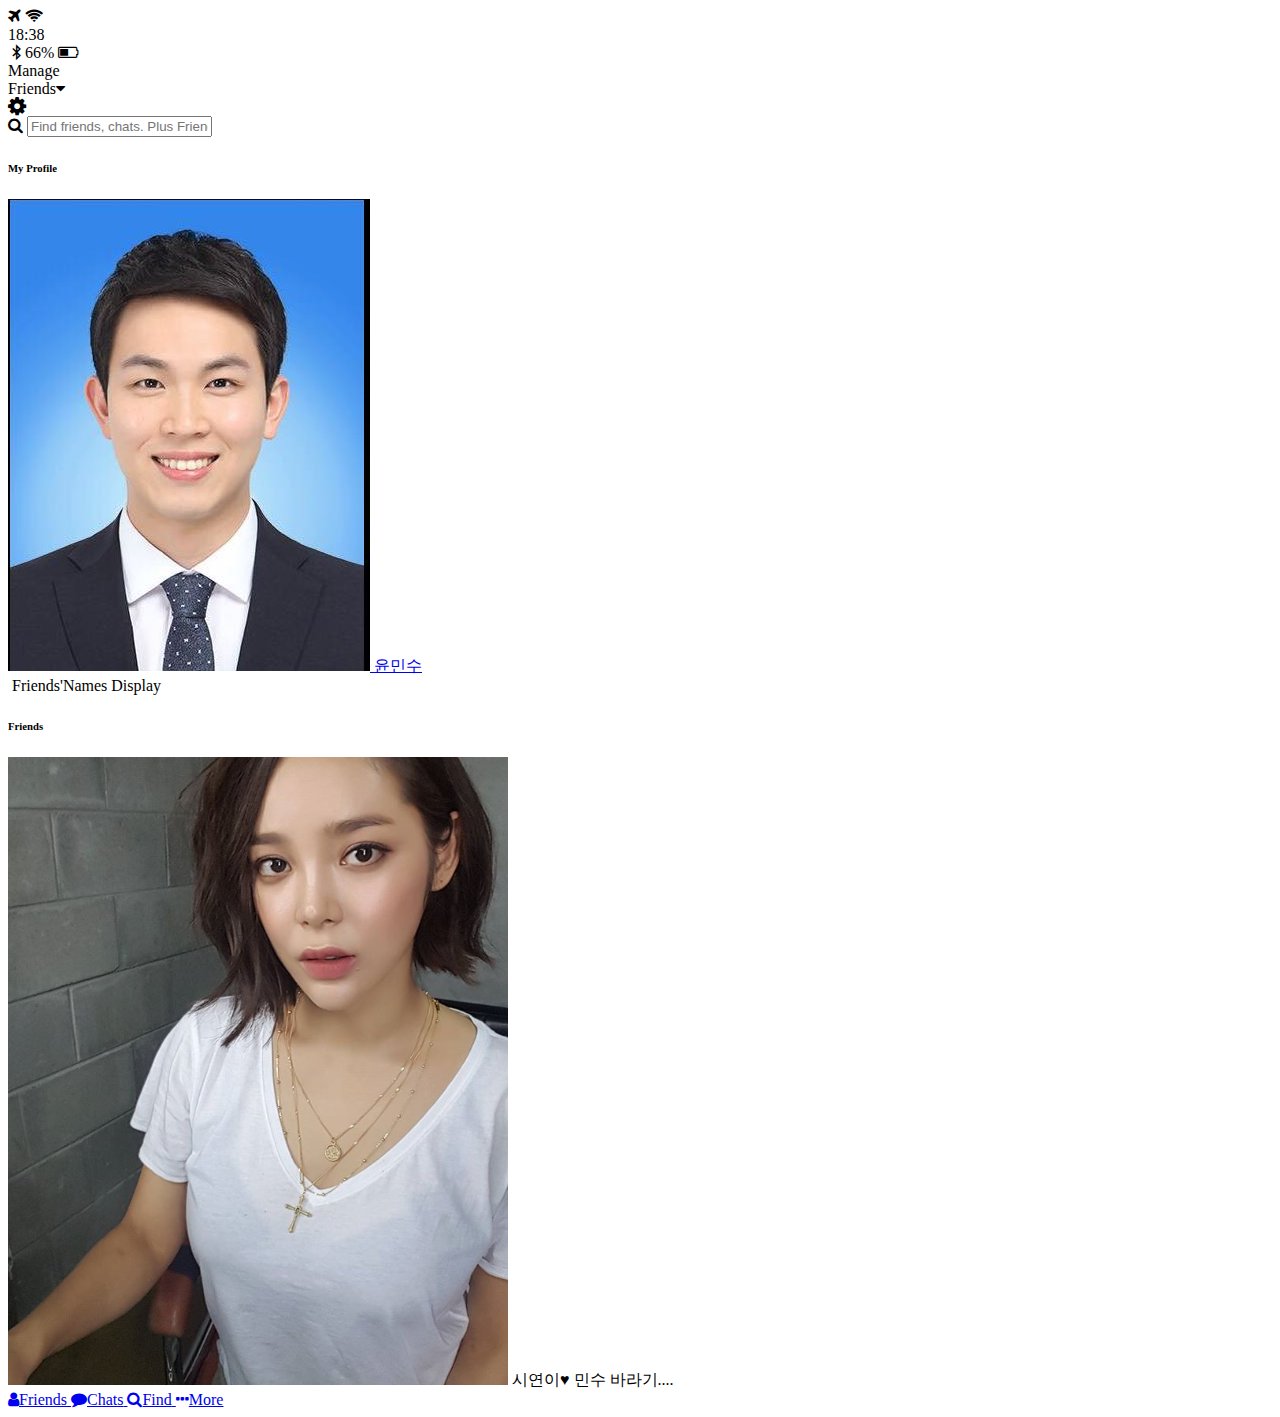
==== Cloning/카카오/index.html @ 8cb5d7d2 "Kakao Cloning" ====
<!DOCTYPE html>
<html>

<head>
    <meta charset="utf-8">
    <meta http-equiv="X-UA-Compatible" content="IE=edge">
    <title>Friends</title>
    <meta name="viewport" content="width=device-width, initial-scale=1">
    <link rel="stylesheet" href="https://maxcdn.bootstrapcdn.com/font-awesome/4.6.3/css/font-awesome.min.css">

</head>

<body>
    <header>
        <div class="header__top">
            <div class="header__column">
                <!-- plane icon -->
                <i class="fa fa-plane"></i>
                <!-- wifi  icon -->
                <i class="fa fa-wifi"></i>
            </div>
            <div class="header__column">
                <span class="header__time">18:38</span>
            </div>
            <div class="header__column">
                <!-- moon icon -->
                <i class="fa fa-moon"></i>
                <!-- blue icon -->
                <i class="fa fa-bluetooth-b"></i>
                <span class="header__battery">66%
                    <!--battery icon-->
                    <i class="fa fa-battery-half"></i>
                </span>
            </div>
        </div>
        <div class="header__bottom">
            <div class="header__column">
                <span class="header__text">Manage</span>
            </div>
            <div class="header__column">
                <span class="header__text">Friends<i class="fa fa-caret-down"></i></span>
            </div>
            <div class="header__column">
                <i class="fa fa-cog fa-lg"></i>
            </div>
        </div>
    </header>
    <main class="friends">
        <div class="search-bar">
            <i class="fa fa-search"></i>
            <input type="text" placeholder="Find friends, chats. Plus Friends">
        </div>
        <section class="friends__section">
            <header class="friends__section-header">
                <h6 class="friends__section-title">My Profile</h6>
            </header>
            <div class="friends__section-rows">
                <div class="friends__section-row">
                    <a href="profile.html">
                        <img src="style/myface.JPG">
                        <span class="friends__section-name">윤민수</span>
                    </a>
                </div>
                <div class="friends__section-row">
                    <img src="">
                    <span class="friends__section-name">Friends'Names Display</span>
                </div>
            </div>
        </section>
        <section class="friends__section">
            <header class="friends__section-header">
                <h6 class="friends__section-title">Friends</h6>
            </header>
            <div class="friends__section-rows">
                <div class="friends__section-row">
                    <div class="friends__section-column">
                        <img src="style/honey.png">
                        <span class="friends_section-name">시연이♥</span>
                        <span class="friends__section-tagline">
                            민수 바라기....
                        </span>
                    </div>
                </div>
            </div>

        </section>
    </main>


    <nav class="tab-bar">
        <a href="chats.html" class="tab-bar__tab  tap-bar__tap--selected">
            <i class="fa fa-user"></i><span class="tab-bar__title">Friends</span>
        </a>
        <a href="index.html" class="tab-bar__tab">
            <i class="fa fa-comment"></i><span class="tab-bar__title">Chats</span>
        </a>
        <a href="find.html" class="tab-bar__tab">
            <i class="fa fa-search"></i><span class="tab-bar__title">Find</span>
        </a>
        <a href="more.html" class="tab-bar__tab">
            <i class="fa fa-ellipsis-h"></i><span class="tab-bar__title">More</span>
        </a>
    </nav>
</body>

</html>
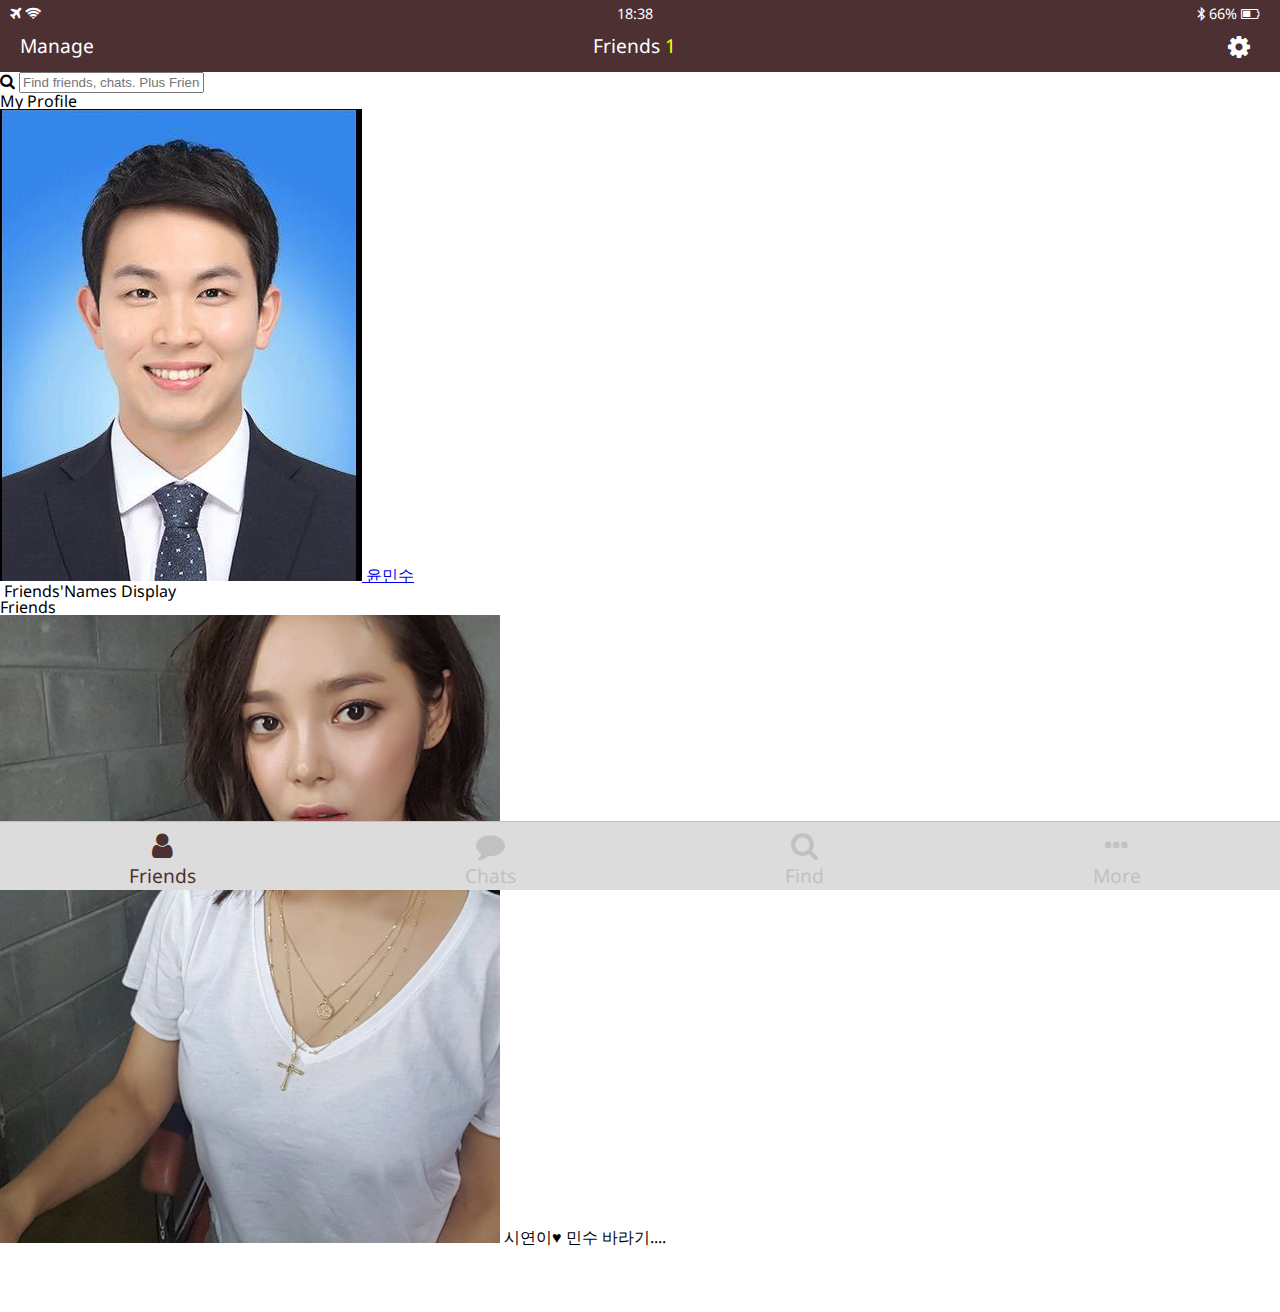
==== commit 8860321c: "0401" ====
--- a/Cloning/카카오/index.html
+++ b/Cloning/카카오/index.html
@@ -7,11 +7,11 @@
     <title>Friends</title>
     <meta name="viewport" content="width=device-width, initial-scale=1">
     <link rel="stylesheet" href="https://maxcdn.bootstrapcdn.com/font-awesome/4.6.3/css/font-awesome.min.css">
-
+    <link rel="stylesheet" href="css/style.css">
 </head>
 
 <body>
-    <header>
+    <header class="top-header">
         <div class="header__top">
             <div class="header__column">
                 <!-- plane icon -->
@@ -38,7 +38,7 @@
                 <span class="header__text">Manage</span>
             </div>
             <div class="header__column">
-                <span class="header__text">Friends<i class="fa fa-caret-down"></i></span>
+                <span class="header__text">Friends<span class="num_friends">1</span></span>
             </div>
             <div class="header__column">
                 <i class="fa fa-cog fa-lg"></i>
@@ -85,10 +85,8 @@
 
         </section>
     </main>
-
-
     <nav class="tab-bar">
-        <a href="chats.html" class="tab-bar__tab  tap-bar__tap--selected">
+        <a href="chats.html" class="tab-bar__tab  tab-bar__tab--selected">
             <i class="fa fa-user"></i><span class="tab-bar__title">Friends</span>
         </a>
         <a href="index.html" class="tab-bar__tab">
--- a/Cloning/카카오/css/style.css
+++ b/Cloning/카카오/css/style.css
@@ -0,0 +1,5 @@
+@import 'reset.css';
+@import url('https://fonts.googleapis.com/css?family=Noto+Sans');
+@import 'globals.css';
+@import 'header.css';
+@import 'navigation.css';
